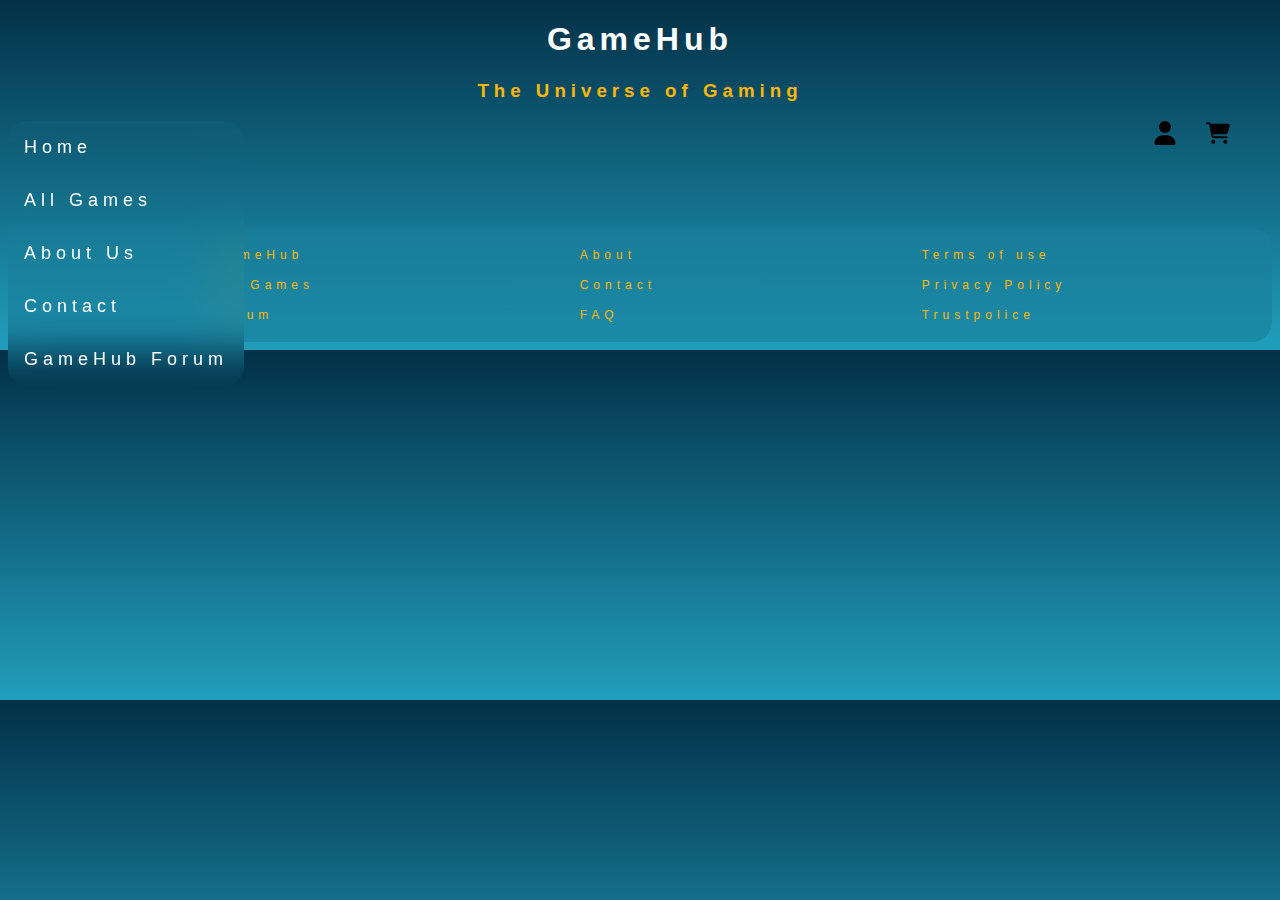
==== about.html @ f47dfc8f "added an own js file for index and all games" ====
<!DOCTYPE html>
<html lang="en">
<head>
    <meta charset="UTF-8">
    <meta http-equiv="X-UA-Compatible" content="IE=edge">
    <meta name="viewport" content="width=device-width, initial-scale=1.0">
    <meta name="description" content="">
    <link rel="stylesheet" href="css/style.css">
    <script src="js/script.js"></script>
    <title>About GameHub</title>
</head>

<body>
    <header>
        <h1>GameHub</h1>
        <h3>The Universe of Gaming</h3>
        <div class="navBar">
            <nav>
                <a href="index.html">Home</a>
                <a href="all-games.html">All Games</a>
                <a href="about.html">About Us</a>
                <a href="contact.html">Contact</a>
                <a href="forum.html">GameHub Forum</a>
                <script>
                    var navbHeight = document.querySelector('nav').offsetHeight;
                    var firstSection = document.querySelector('section');
                    firstSection.style.marginTop = navHeight + 'px';
                </script>
            </nav>
            <div class="cartUserIcons">
                <a href=""><svg xmlns="http://www.w3.org/2000/svg" viewBox="0 0 448 512" width="1.5em" height="1.5em">
                        <path
                            d="M224 256A128 128 0 1 0 224 0a128 128 0 1 0 0 256zm-45.7 48C79.8 304 0 383.8 0 482.3C0 498.7 13.3 512 29.7 512H418.3c16.4 0 29.7-13.3 29.7-29.7C448 383.8 368.2 304 269.7 304H178.3z" />
                    </svg></a>
                <a href="">
                    <svg xmlns="http://www.w3.org/2000/svg" viewBox="0 0 576 512" width="1.5em" height="1.5em">
                        <path
                            d="M0 24C0 10.7 10.7 0 24 0H69.5c22 0 41.5 12.8 50.6 32h411c26.3 0 45.5 25 38.6 50.4l-41 152.3c-8.5 31.4-37 53.3-69.5 53.3H170.7l5.4 28.5c2.2 11.3 12.1 19.5 23.6 19.5H488c13.3 0 24 10.7 24 24s-10.7 24-24 24H199.7c-34.6 0-64.3-24.6-70.7-58.5L77.4 54.5c-.7-3.8-4-6.5-7.9-6.5H24C10.7 48 0 37.3 0 24zM128 464a48 48 0 1 1 96 0 48 48 0 1 1 -96 0zm336-48a48 48 0 1 1 0 96 48 48 0 1 1 0-96z" />
                    </svg></a>
            </div>
        </div>
    </header>
    <main></main>
    <footer>
      <div>
          <a href="index.html">GameHub</a>
          <a href="all-games.html">All Games</a>
          <a href="forum.html">Forum</a>
      </div>
      <div>
          <a href="about.html">About</a>
          <a href="contact.html">Contact</a>
          <a href="#">FAQ</a>
      </div>
      <div>
          <a href="#">Terms of use</a>
          <a href="#">Privacy Policy</a>
          <a href="#">Trustpolice</a>
      </div>
  </footer>
</body>
</html>
---- css/style.css ----
body {
	background-image: linear-gradient(#023047, #219ebc);
	height: 100%;
	font-family: 'Lucida Sans', 'Lucida Sans Regular', 'Lucida Grande',
		'Lucida Sans Unicode', Geneva, Verdana, sans-serif;
	font-size: 16px;
	letter-spacing: 5px;
	color: white;
}
header h1,
h3 {
	text-align: center;
}
h3 {
	color: #ffb703;
}
a {
	text-decoration: none;
	color: white;
}
a:hover {
	color: #ffb703;
}
nav {
	position: fixed;
	display: flex;
	flex-direction: column;
	font-size: 18px;
	gap: 2rem;
	padding: 1rem;
	border-radius: 20px;
	top: 1;
	background-color: #02304700;
	backdrop-filter: blur(20px);
	z-index: 9999;
}
nav a:hover {
	color: #ffb703;
	transition: 0.4s;
	transform: scale(1.1);
}
.cartUserIcons {
	display: block;
	float: right;
	margin-right: 2em;
}
.cartUserIcons a {
	padding: 10px;
}
footer {
	background-image: linear-gradient(#219dbc1f, #02304729);
	display: flex;
	justify-content: space-evenly;
	gap: 5rem;
	padding: 20px;
	margin-top: 10%;
	border-radius: 20px;
}
footer div {
	display: flex;
	flex-direction: column;
	gap: 1rem;
	font-size: 12px;
}
footer div a {
	color: #ffb703;
}

.head-games {
	display: flex;
	flex-direction: column;
	justify-content: center;
	align-items: center;
	margin-top: 10%;
}
.head-games div {
	display: flex;
	gap: 1rem;
}
.PC-game {
	display: flex;
	flex-direction: column;
	align-items: center;
}
.PC-game img {
	width: 20rem;
	padding: 5px;
}
.PC-game:hover {
	border: #ffb703 1px solid;
	background-color: #305e753f;
}
.PC-game h3 a {
	color: #ffb703;
}
main section {
	display: grid;
	grid-template-columns: repeat(3, 1fr);
	justify-content: center;
	justify-items: center;
	margin-top: 15%;
	gap: 1.5rem;
}
.XBOXgame {
	display: flex;
	flex-direction: column;
	align-items: center;
	background-color: #7a8e9733;
	backdrop-filter: blur(30px);
	-webkit-backdrop-filter: blur(30px);
	padding: 15px;
	border-radius: 20px;
	width: 18rem;
}
.XBOXgame img {
	width: 16rem;
	border-radius: 15px;
}
.productPage {
	display: flex;
	justify-content: center;
}
.XBOXproduct {
	display: flex;
	flex-direction: column;
	align-items: center;
	background-color: #7a929d81;
	backdrop-filter: blur(30px);
	-webkit-backdrop-filter: blur(30px);
	padding: 15px;
	border-radius: 20px;
	width: 20rem;
}
.XBOXproduct img {
	width: 18rem;
}

.gameProduct div {
	display: flex;
	justify-content: center;
	gap: 1rem;
}
.titleDescription {
	display: flex;
	flex-direction: column;
	align-items: center;
	text-align: center;
}
.titleDescription p {
	width: 15rem;
}
.contact {
	display: flex;
	justify-content: center;
	margin-top: 10%;
}
.contact .contact-container {
	background-color: #7a929d23;
	backdrop-filter: blur(20px);
	-webkit-backdrop-filter: blur(20px);
	border-radius: 20px;
}
.contact .contact-container .contact-box {
	display: flex;
	flex-direction: column;
	align-items: left;
	gap: 5px;
	padding: 3rem;
}
.contact-box label {
	margin-top: 20px;
}
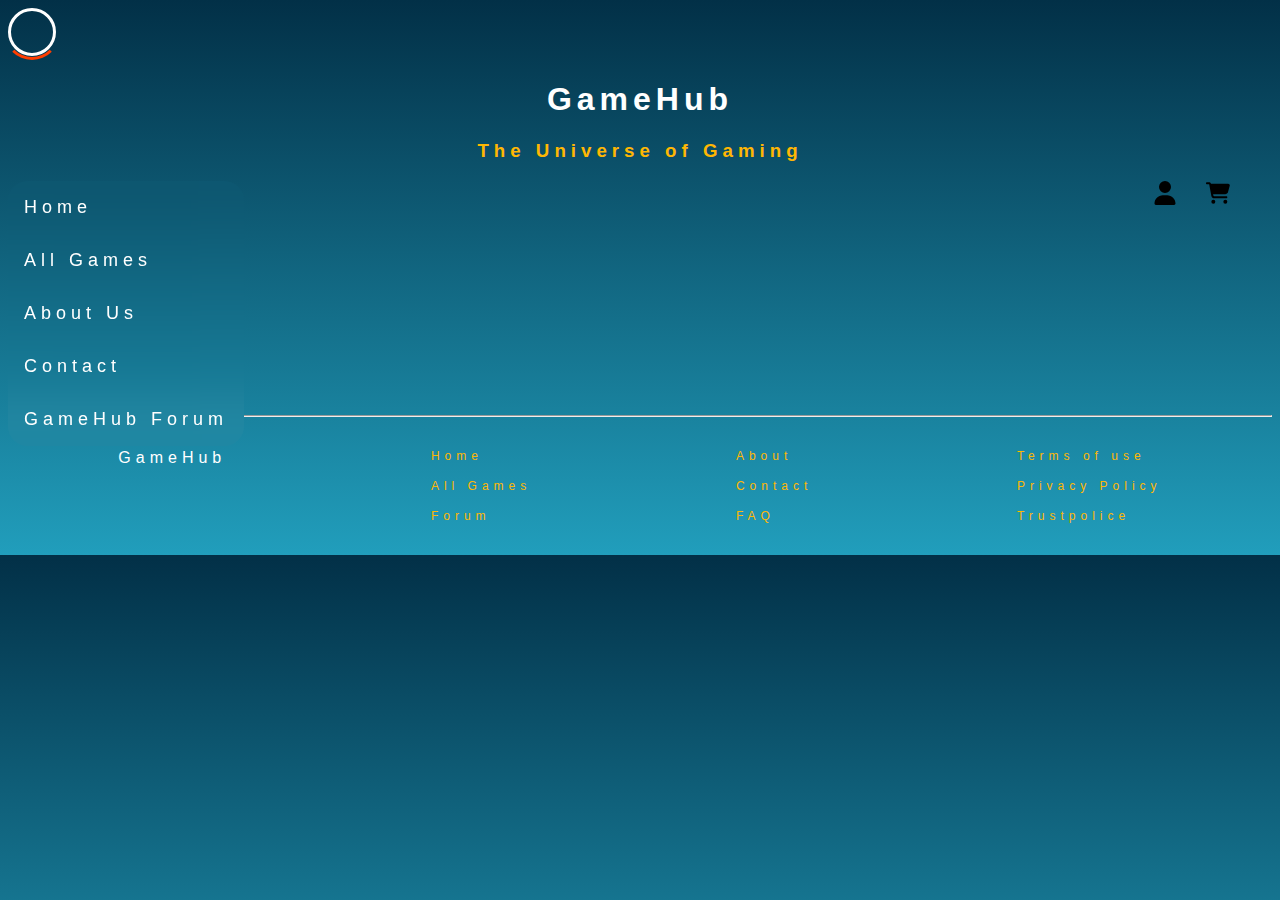
==== commit 836c5b05: "Added the loader and the footer to all html files," ====
--- a/about.html
+++ b/about.html
@@ -11,6 +11,7 @@
 </head>
 
 <body>
+    <span id="preLoader" class="loader"></span>
     <header>
         <h1>GameHub</h1>
         <h3>The Universe of Gaming</h3>
@@ -41,22 +42,27 @@
         </div>
     </header>
     <main></main>
+    <hr>
     <footer>
-      <div>
-          <a href="index.html">GameHub</a>
-          <a href="all-games.html">All Games</a>
-          <a href="forum.html">Forum</a>
-      </div>
-      <div>
-          <a href="about.html">About</a>
-          <a href="contact.html">Contact</a>
-          <a href="#">FAQ</a>
-      </div>
-      <div>
-          <a href="#">Terms of use</a>
-          <a href="#">Privacy Policy</a>
-          <a href="#">Trustpolice</a>
-      </div>
-  </footer>
+        <div>
+            <h5>GameHub</h5>
+    
+        </div>
+        <div>
+            <a href="index.html">Home</a>
+            <a href="all-games.html">All Games</a>
+            <a href="forum.html">Forum</a>
+        </div>
+        <div>
+            <a href="about.html">About</a>
+            <a href="contact.html">Contact</a>
+            <a href="#">FAQ</a>
+        </div>
+        <div>
+            <a href="#">Terms of use</a>
+            <a href="#">Privacy Policy</a>
+            <a href="#">Trustpolice</a>
+        </div>
+    </footer>
 </body>
 </html>--- a/css/style.css
+++ b/css/style.css
@@ -47,14 +47,15 @@
 .cartUserIcons a {
 	padding: 10px;
 }
+hr {
+	margin-top: 20%;
+}
 footer {
-	background-image: linear-gradient(#219dbc1f, #02304729);
-	display: flex;
-	justify-content: space-evenly;
-	gap: 5rem;
-	padding: 20px;
-	margin-top: 10%;
-	border-radius: 20px;
+	display: flex;
+	align-items: flex-start;
+	justify-content: space-around;
+	gap: 3rem;
+	margin: 2rem;
 }
 footer div {
 	display: flex;
@@ -64,6 +65,43 @@
 }
 footer div a {
 	color: #ffb703;
+}
+footer h5 {
+	margin: 0;
+	font-size: 16px;
+	font-weight: 400;
+}
+.loader {
+	width: 48px;
+	height: 48px;
+	border: 3px solid #fff;
+	border-radius: 50%;
+	display: inline-block;
+	position: relative;
+	box-sizing: border-box;
+	animation: rotation 1s linear infinite;
+}
+.loader::after {
+	content: '';
+	box-sizing: border-box;
+	position: absolute;
+	left: 50%;
+	top: 50%;
+	transform: translate(-50%, -50%);
+	width: 56px;
+	height: 56px;
+	border-radius: 50%;
+	border: 3px solid transparent;
+	border-bottom-color: #ff3d00;
+}
+
+@keyframes rotation {
+	0% {
+		transform: rotate(0deg);
+	}
+	100% {
+		transform: rotate(360deg);
+	}
 }
 
 .head-games {
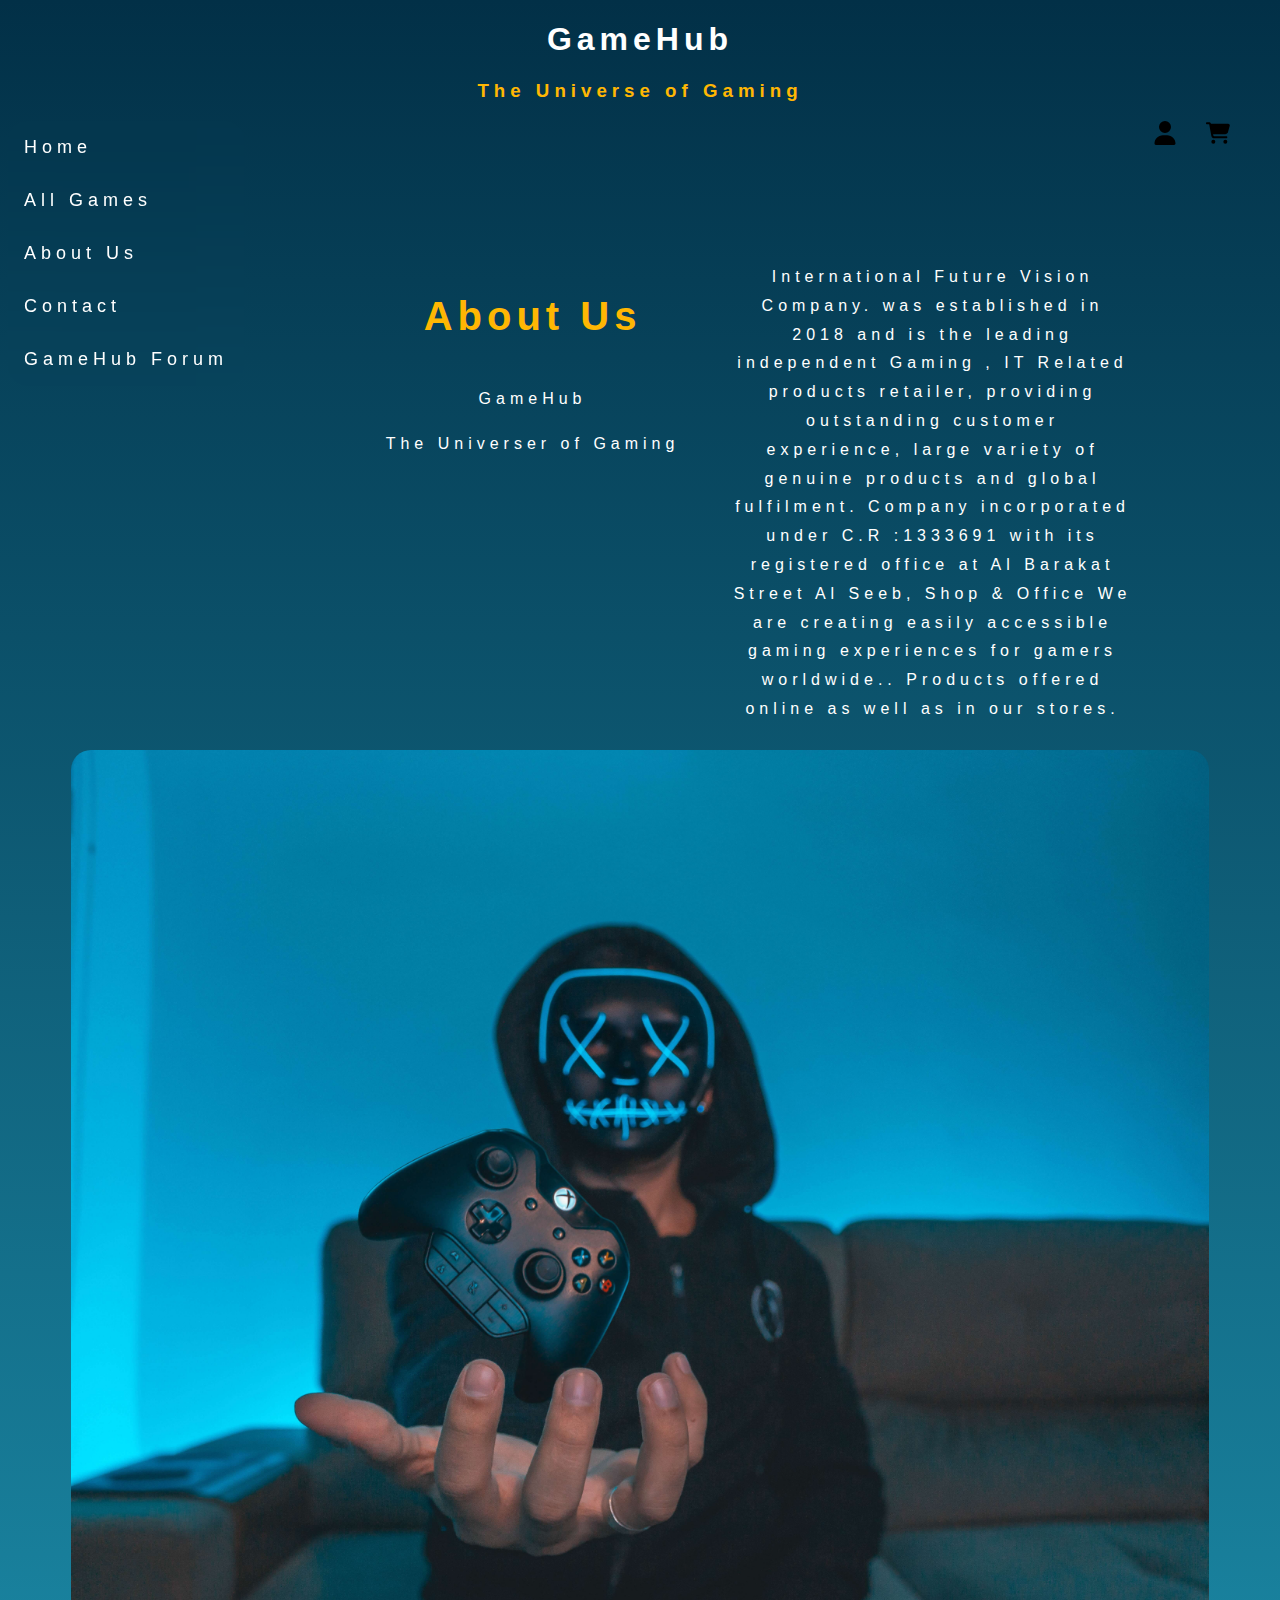
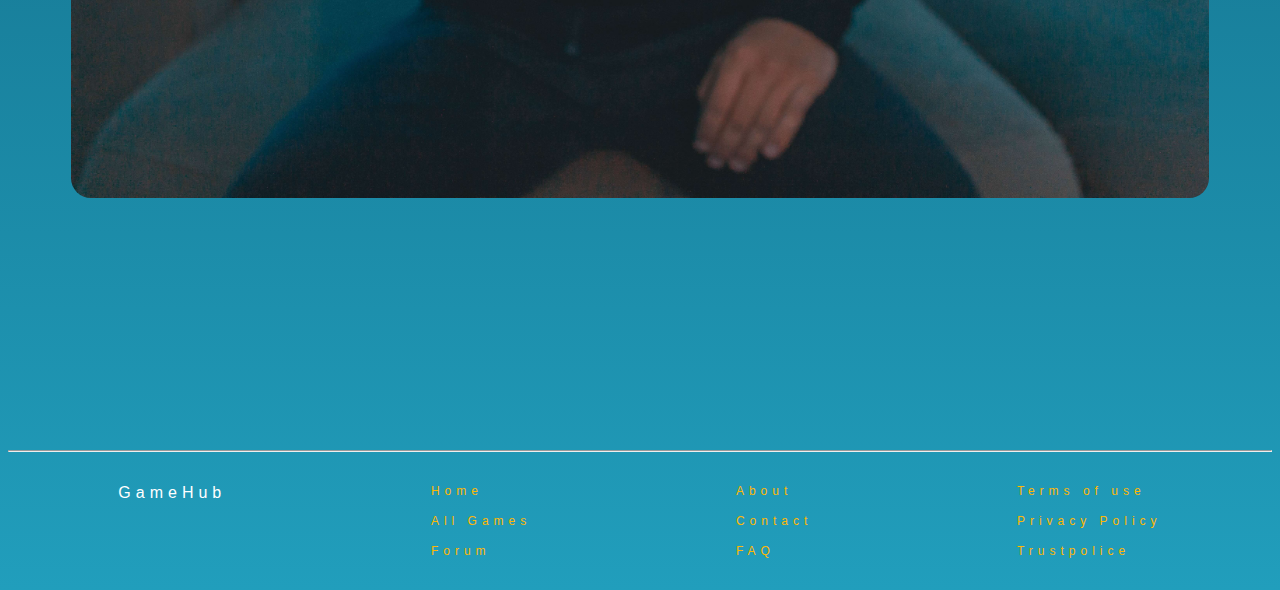
==== commit 603a17d0: "made the about page" ====
--- a/about.html
+++ b/about.html
@@ -1,12 +1,13 @@
 <!DOCTYPE html>
 <html lang="en">
+
 <head>
     <meta charset="UTF-8">
     <meta http-equiv="X-UA-Compatible" content="IE=edge">
     <meta name="viewport" content="width=device-width, initial-scale=1.0">
     <meta name="description" content="">
     <link rel="stylesheet" href="css/style.css">
-    <script src="js/script.js"></script>
+    <script defer src="js/index.js"></script>
     <title>About GameHub</title>
 </head>
 
@@ -41,12 +42,33 @@
             </div>
         </div>
     </header>
-    <main></main>
+    <main class="aboutUsInfo">
+        <div>
+            <h2>About Us</h2>
+            <p>GameHub</p>
+            <p>The Universer of Gaming</p>
+        </div>
+        <div>
+            <p> International Future Vision Company. was established in 2018 and is the leading independent Gaming , IT
+            Related products
+            retailer, providing outstanding customer experience, large variety of genuine products and global fulfilment.
+                Company
+                incorporated under C.R :1333691 with its registered office at Al Barakat Street Al Seeb, Shop & Office
+
+                We are creating easily accessible gaming experiences for gamers worldwide..
+
+                Products offered online as well as in our stores​.</p>
+        </div>
+    </main>
+    <main class="aboutUsImg">
+        <img src="images/xboxgamer.jpg" alt="xboxGamer" id="xboxGamerImg">
+    </main>
+
     <hr>
     <footer>
         <div>
             <h5>GameHub</h5>
-    
+
         </div>
         <div>
             <a href="index.html">Home</a>
@@ -65,4 +87,5 @@
         </div>
     </footer>
 </body>
+
 </html>--- a/css/style.css
+++ b/css/style.css
@@ -208,3 +208,25 @@
 .contact-box label {
 	margin-top: 20px;
 }
+.aboutUsInfo {
+	display: flex;
+	justify-content: flex-end;
+	padding: 10px;
+	padding-top: 10%;
+	text-align: center;
+}
+.aboutUsInfo div {
+	width: 25rem;
+	line-height: 1.8;
+}
+.aboutUsInfo div h2 {
+	color: #ffb703;
+	font-size: 40px;
+}
+.aboutUsImg img {
+	width: 90%;
+	display: block;
+	margin-left: auto;
+	margin-right: auto;
+	border-radius: 20px;
+}
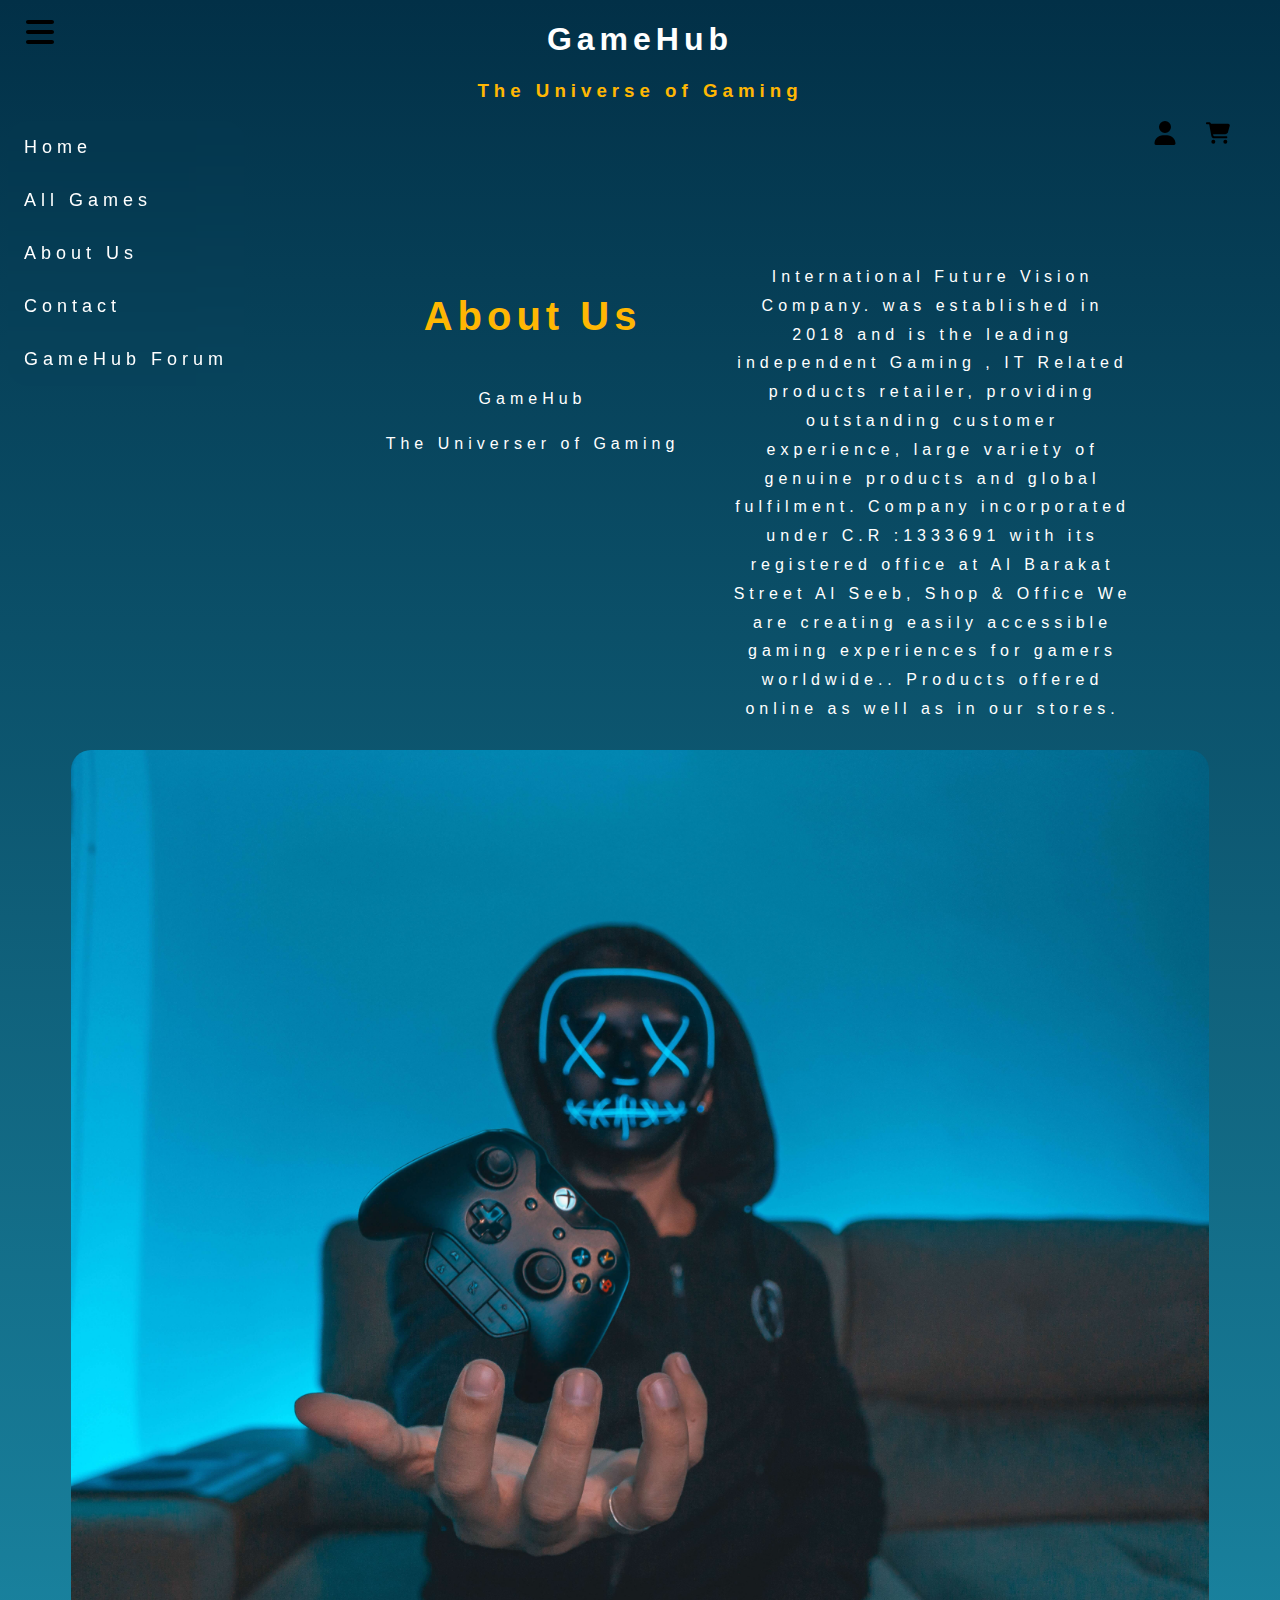
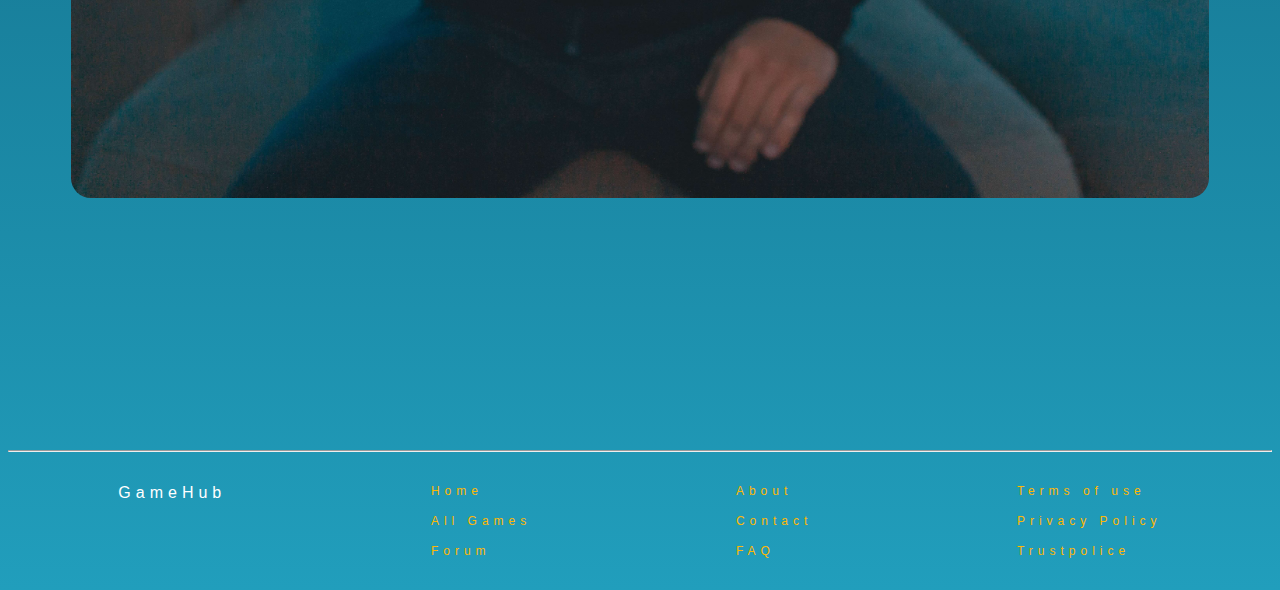
==== commit 814bc4ba: "organized som javascript, and added a menuBar" ====
--- a/about.html
+++ b/about.html
@@ -16,6 +16,10 @@
     <header>
         <h1>GameHub</h1>
         <h3>The Universe of Gaming</h3>
+        <a href=""><svg xmlns="http://www.w3.org/2000/svg" viewBox="0 0 448 512" width="2em" height="2em" id="menuBar">
+                <path
+                    d="M0 96C0 78.3 14.3 64 32 64H416c17.7 0 32 14.3 32 32s-14.3 32-32 32H32C14.3 128 0 113.7 0 96zM0 256c0-17.7 14.3-32 32-32H416c17.7 0 32 14.3 32 32s-14.3 32-32 32H32c-17.7 0-32-14.3-32-32zM448 416c0 17.7-14.3 32-32 32H32c-17.7 0-32-14.3-32-32s14.3-32 32-32H416c17.7 0 32 14.3 32 32z" />
+            </svg></a>
         <div class="navBar">
             <nav>
                 <a href="index.html">Home</a>
--- a/css/style.css
+++ b/css/style.css
@@ -20,6 +20,11 @@
 }
 a:hover {
 	color: #ffb703;
+}
+#menuBar {
+	position: absolute;
+	top: 0;
+	padding: 1rem;
 }
 nav {
 	position: fixed;
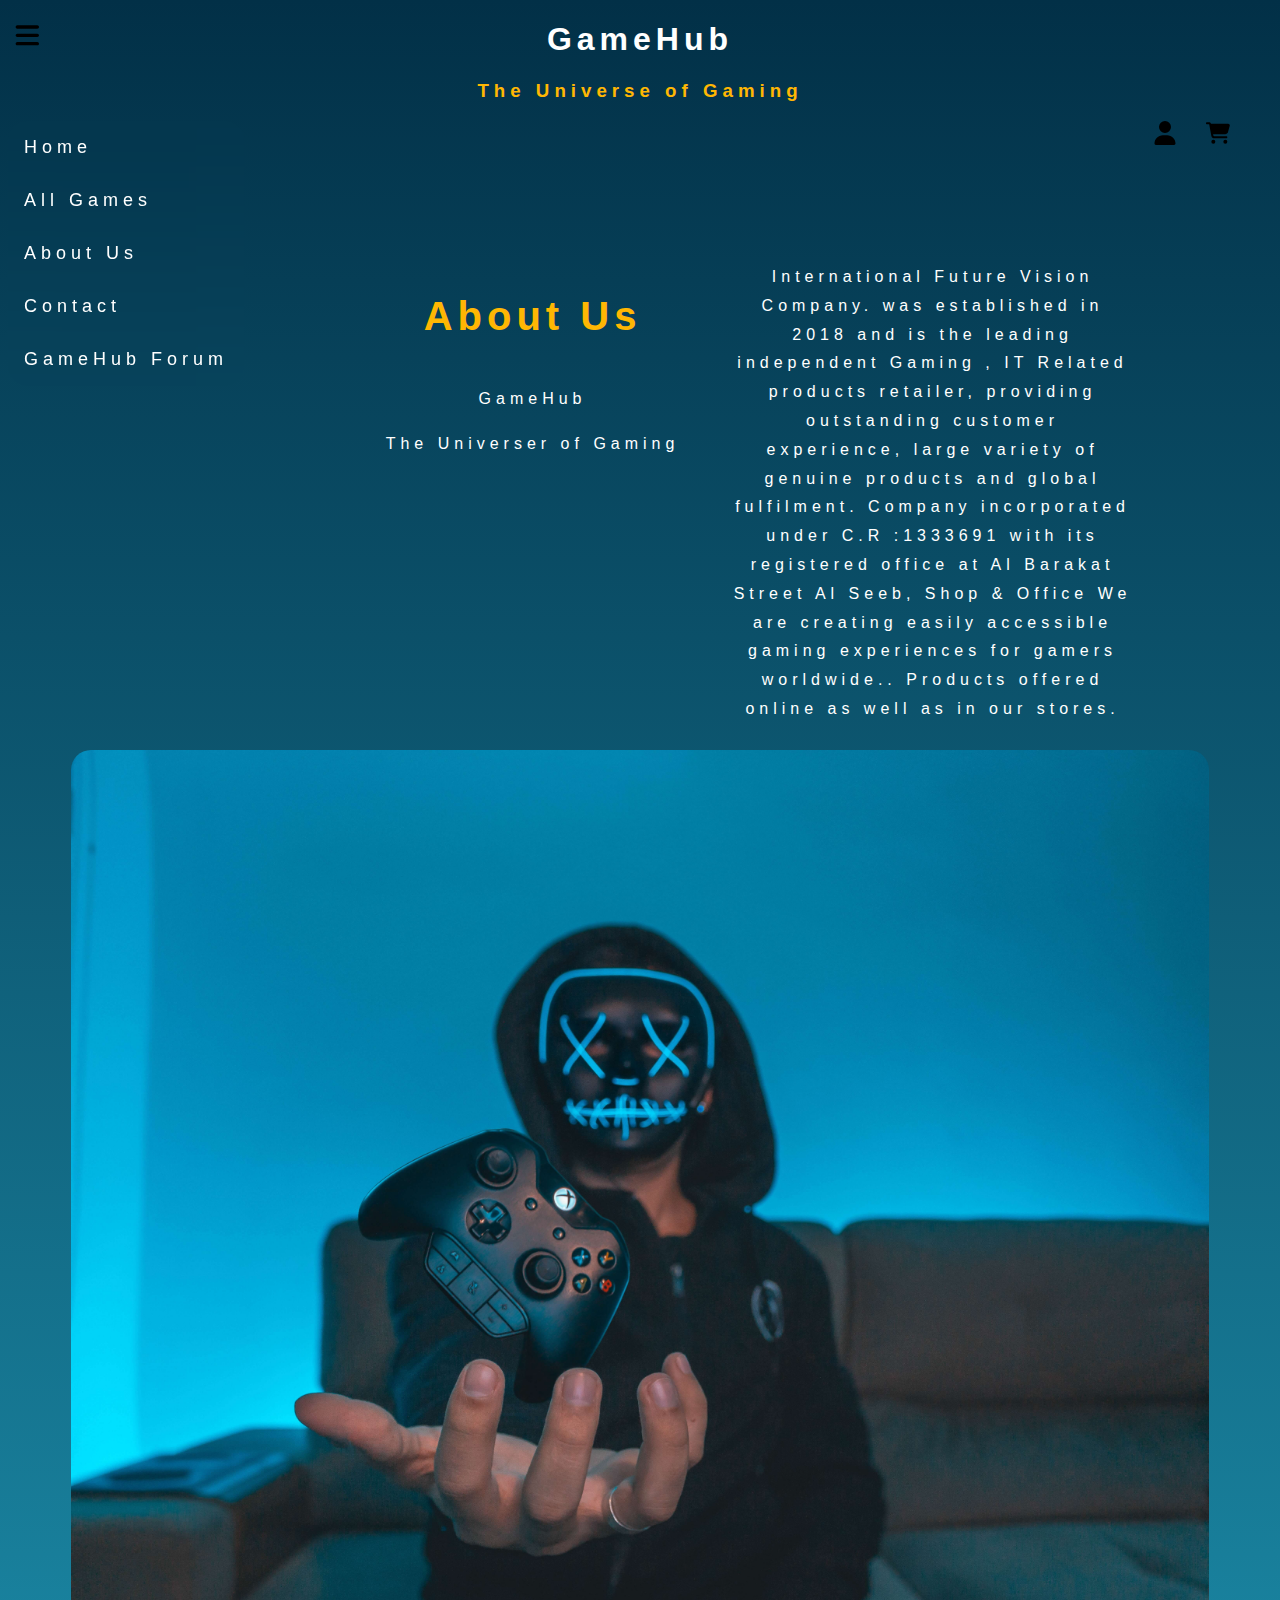
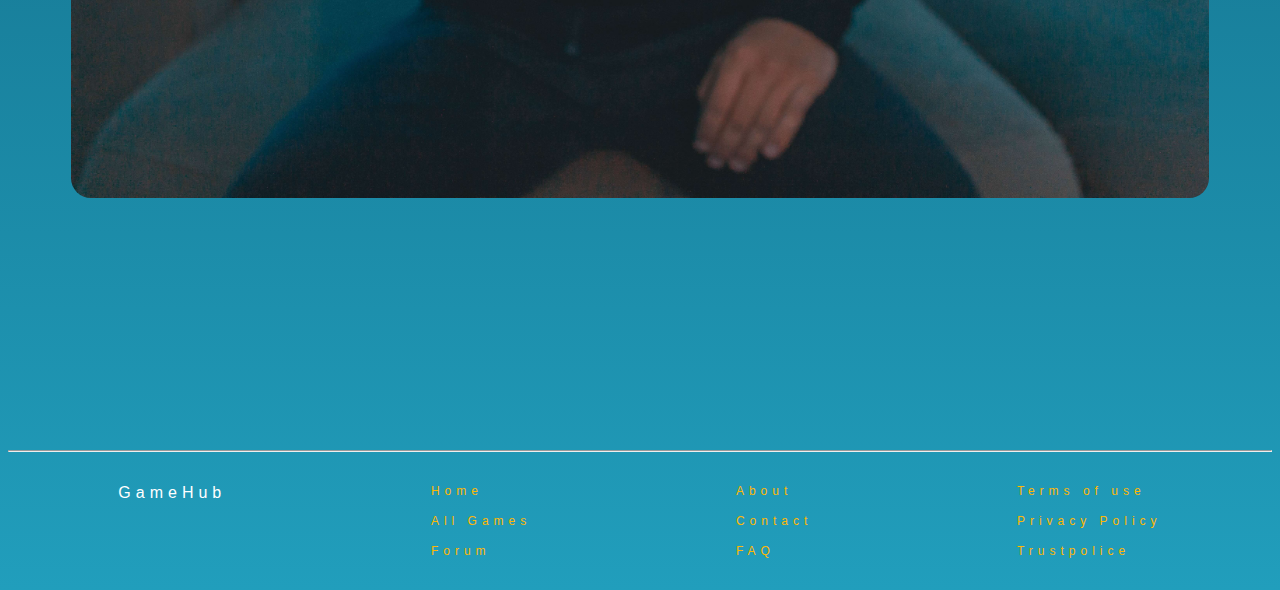
==== commit 83b2fca2: "Update, organized js script" ====
--- a/about.html
+++ b/about.html
@@ -16,34 +16,29 @@
     <header>
         <h1>GameHub</h1>
         <h3>The Universe of Gaming</h3>
-        <a href=""><svg xmlns="http://www.w3.org/2000/svg" viewBox="0 0 448 512" width="2em" height="2em" id="menuBar">
+        <button onclick="show_hide()"><svg xmlns="http://www.w3.org/2000/svg" viewBox="0 0 448 512" width="2em"
+                height="2em" id="menuBar">
                 <path
                     d="M0 96C0 78.3 14.3 64 32 64H416c17.7 0 32 14.3 32 32s-14.3 32-32 32H32C14.3 128 0 113.7 0 96zM0 256c0-17.7 14.3-32 32-32H416c17.7 0 32 14.3 32 32s-14.3 32-32 32H32c-17.7 0-32-14.3-32-32zM448 416c0 17.7-14.3 32-32 32H32c-17.7 0-32-14.3-32-32s14.3-32 32-32H416c17.7 0 32 14.3 32 32z" />
-            </svg></a>
-        <div class="navBar">
-            <nav>
-                <a href="index.html">Home</a>
-                <a href="all-games.html">All Games</a>
-                <a href="about.html">About Us</a>
-                <a href="contact.html">Contact</a>
-                <a href="forum.html">GameHub Forum</a>
-                <script>
-                    var navbHeight = document.querySelector('nav').offsetHeight;
-                    var firstSection = document.querySelector('section');
-                    firstSection.style.marginTop = navHeight + 'px';
-                </script>
-            </nav>
-            <div class="cartUserIcons">
-                <a href=""><svg xmlns="http://www.w3.org/2000/svg" viewBox="0 0 448 512" width="1.5em" height="1.5em">
-                        <path
-                            d="M224 256A128 128 0 1 0 224 0a128 128 0 1 0 0 256zm-45.7 48C79.8 304 0 383.8 0 482.3C0 498.7 13.3 512 29.7 512H418.3c16.4 0 29.7-13.3 29.7-29.7C448 383.8 368.2 304 269.7 304H178.3z" />
-                    </svg></a>
-                <a href="">
-                    <svg xmlns="http://www.w3.org/2000/svg" viewBox="0 0 576 512" width="1.5em" height="1.5em">
-                        <path
-                            d="M0 24C0 10.7 10.7 0 24 0H69.5c22 0 41.5 12.8 50.6 32h411c26.3 0 45.5 25 38.6 50.4l-41 152.3c-8.5 31.4-37 53.3-69.5 53.3H170.7l5.4 28.5c2.2 11.3 12.1 19.5 23.6 19.5H488c13.3 0 24 10.7 24 24s-10.7 24-24 24H199.7c-34.6 0-64.3-24.6-70.7-58.5L77.4 54.5c-.7-3.8-4-6.5-7.9-6.5H24C10.7 48 0 37.3 0 24zM128 464a48 48 0 1 1 96 0 48 48 0 1 1 -96 0zm336-48a48 48 0 1 1 0 96 48 48 0 1 1 0-96z" />
-                    </svg></a>
-            </div>
+            </svg></button>
+        <nav>
+            <a href="index.html">Home</a>
+            <a href="all-games.html">All Games</a>
+            <a href="about.html">About Us</a>
+            <a href="contact.html">Contact</a>
+            <a href="forum.html">GameHub Forum</a>
+        </nav>
+        <div class="cartUserIcons">
+            <a href=""><svg xmlns="http://www.w3.org/2000/svg" viewBox="0 0 448 512" width="1.5em" height="1.5em">
+                    <path
+                        d="M224 256A128 128 0 1 0 224 0a128 128 0 1 0 0 256zm-45.7 48C79.8 304 0 383.8 0 482.3C0 498.7 13.3 512 29.7 512H418.3c16.4 0 29.7-13.3 29.7-29.7C448 383.8 368.2 304 269.7 304H178.3z" />
+                </svg></a>
+            <a href="">
+                <svg xmlns="http://www.w3.org/2000/svg" viewBox="0 0 576 512" width="1.5em" height="1.5em">
+                    <path
+                        d="M0 24C0 10.7 10.7 0 24 0H69.5c22 0 41.5 12.8 50.6 32h411c26.3 0 45.5 25 38.6 50.4l-41 152.3c-8.5 31.4-37 53.3-69.5 53.3H170.7l5.4 28.5c2.2 11.3 12.1 19.5 23.6 19.5H488c13.3 0 24 10.7 24 24s-10.7 24-24 24H199.7c-34.6 0-64.3-24.6-70.7-58.5L77.4 54.5c-.7-3.8-4-6.5-7.9-6.5H24C10.7 48 0 37.3 0 24zM128 464a48 48 0 1 1 96 0 48 48 0 1 1 -96 0zm336-48a48 48 0 1 1 0 96 48 48 0 1 1 0-96z" />
+                </svg></a>
+        </div>
         </div>
     </header>
     <main class="aboutUsInfo">
@@ -54,8 +49,9 @@
         </div>
         <div>
             <p> International Future Vision Company. was established in 2018 and is the leading independent Gaming , IT
-            Related products
-            retailer, providing outstanding customer experience, large variety of genuine products and global fulfilment.
+                Related products
+                retailer, providing outstanding customer experience, large variety of genuine products and global
+                fulfilment.
                 Company
                 incorporated under C.R :1333691 with its registered office at Al Barakat Street Al Seeb, Shop & Office
 
--- a/css/style.css
+++ b/css/style.css
@@ -21,19 +21,28 @@
 a:hover {
 	color: #ffb703;
 }
-#menuBar {
-	position: absolute;
-	top: 0;
-	padding: 1rem;
+button {
+    position: absolute;
+    top: 1rem;
+    background-color: transparent;
+    border: 1px solid transparent;
+    border-radius: 10px;
+    padding: 5px;
+}
+button:hover {
+    cursor: pointer;
+    border: 1px solid black;
+    border-radius: 10px;
+    padding: 5px;
 }
 nav {
-	position: fixed;
-	display: flex;
-	flex-direction: column;
-	font-size: 18px;
-	gap: 2rem;
-	padding: 1rem;
-	border-radius: 20px;
+    position: fixed;
+    display: flex; 
+    flex-direction: column;
+    font-size: 18px;
+    gap: 2rem;
+    padding: 1rem;
+    border-radius: 20px;
 	top: 1;
 	background-color: #02304700;
 	backdrop-filter: blur(20px);
@@ -41,8 +50,8 @@
 }
 nav a:hover {
 	color: #ffb703;
-	transition: 0.4s;
 	transform: scale(1.1);
+	transition: 0.3s;
 }
 .cartUserIcons {
 	display: block;
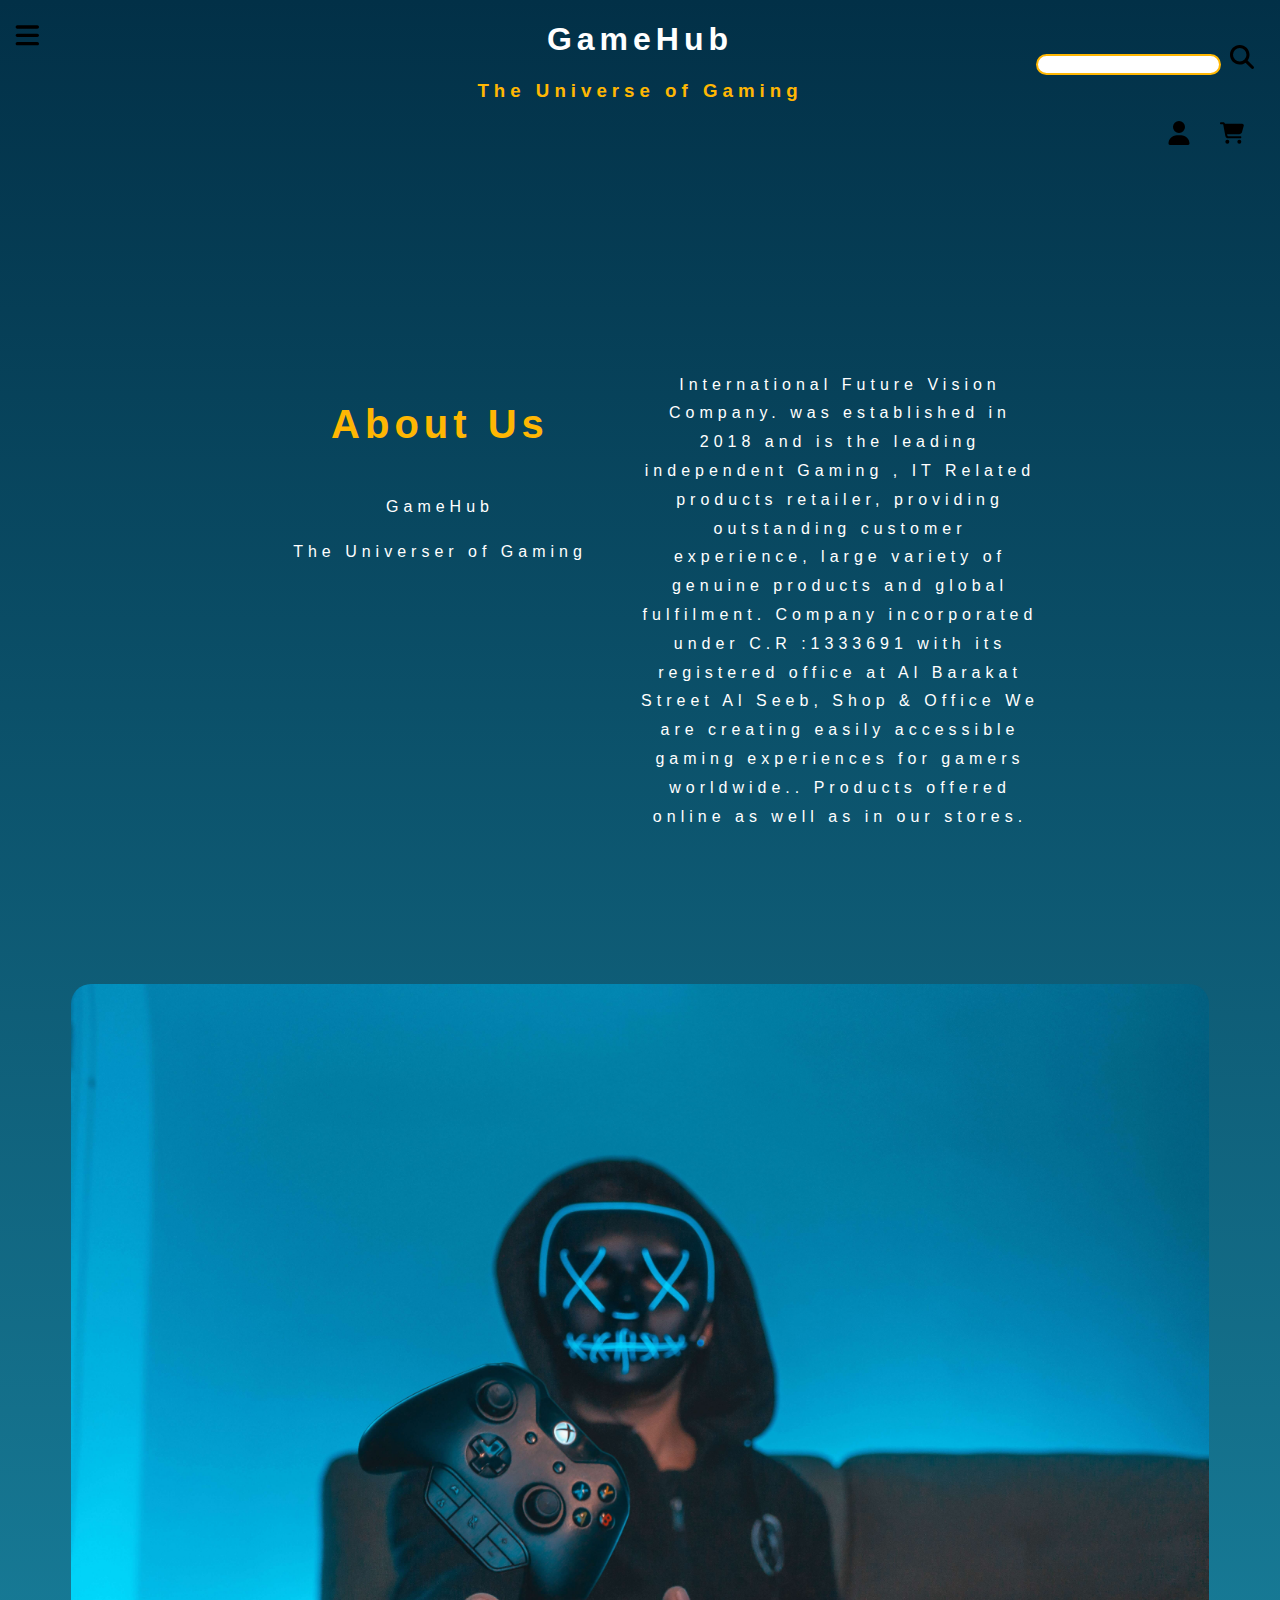
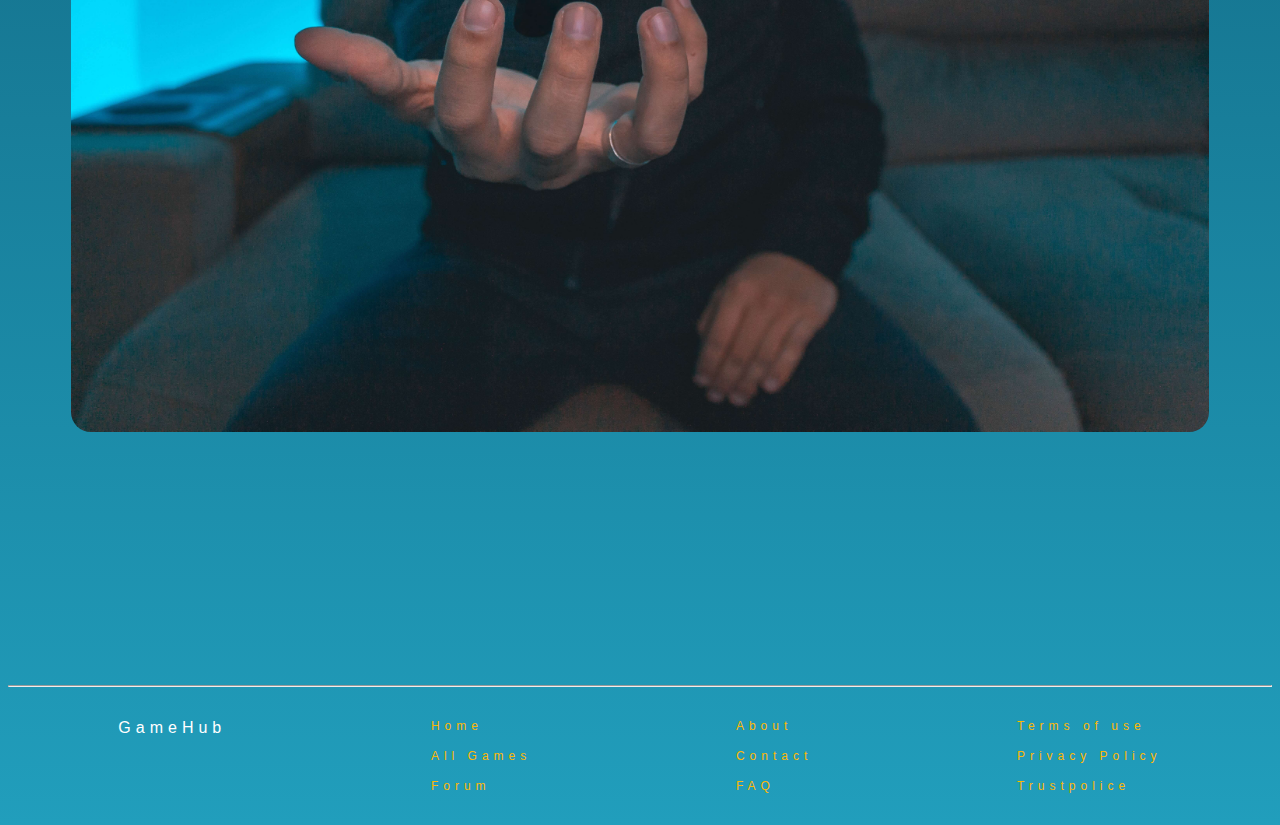
==== commit b545eaa0: "Update: added the changes to all pages." ====
--- a/about.html
+++ b/about.html
@@ -16,8 +16,8 @@
     <header>
         <h1>GameHub</h1>
         <h3>The Universe of Gaming</h3>
-        <button onclick="show_hide()"><svg xmlns="http://www.w3.org/2000/svg" viewBox="0 0 448 512" width="2em"
-                height="2em" id="menuBar">
+        <button onclick="show_hide()"><svg xmlns="http://www.w3.org/2000/svg" viewBox="0 0 448 512" width="2em" height="2em"
+                id="menuBar">
                 <path
                     d="M0 96C0 78.3 14.3 64 32 64H416c17.7 0 32 14.3 32 32s-14.3 32-32 32H32C14.3 128 0 113.7 0 96zM0 256c0-17.7 14.3-32 32-32H416c17.7 0 32 14.3 32 32s-14.3 32-32 32H32c-17.7 0-32-14.3-32-32zM448 416c0 17.7-14.3 32-32 32H32c-17.7 0-32-14.3-32-32s14.3-32 32-32H416c17.7 0 32 14.3 32 32z" />
             </svg></button>
@@ -28,19 +28,25 @@
             <a href="contact.html">Contact</a>
             <a href="forum.html">GameHub Forum</a>
         </nav>
-        <div class="cartUserIcons">
-            <a href=""><svg xmlns="http://www.w3.org/2000/svg" viewBox="0 0 448 512" width="1.5em" height="1.5em">
-                    <path
-                        d="M224 256A128 128 0 1 0 224 0a128 128 0 1 0 0 256zm-45.7 48C79.8 304 0 383.8 0 482.3C0 498.7 13.3 512 29.7 512H418.3c16.4 0 29.7-13.3 29.7-29.7C448 383.8 368.2 304 269.7 304H178.3z" />
-                </svg></a>
-            <a href="">
-                <svg xmlns="http://www.w3.org/2000/svg" viewBox="0 0 576 512" width="1.5em" height="1.5em">
-                    <path
-                        d="M0 24C0 10.7 10.7 0 24 0H69.5c22 0 41.5 12.8 50.6 32h411c26.3 0 45.5 25 38.6 50.4l-41 152.3c-8.5 31.4-37 53.3-69.5 53.3H170.7l5.4 28.5c2.2 11.3 12.1 19.5 23.6 19.5H488c13.3 0 24 10.7 24 24s-10.7 24-24 24H199.7c-34.6 0-64.3-24.6-70.7-58.5L77.4 54.5c-.7-3.8-4-6.5-7.9-6.5H24C10.7 48 0 37.3 0 24zM128 464a48 48 0 1 1 96 0 48 48 0 1 1 -96 0zm336-48a48 48 0 1 1 0 96 48 48 0 1 1 0-96z" />
-                </svg></a>
-        </div>
-        </div>
     </header>
+    <div class="searchInput">
+        <input type="search">
+        <label for="search"><svg xmlns="http://www.w3.org/2000/svg" viewBox="0 0 512 512" width="1.5em" height="1.5em">
+                <path
+                    d="M416 208c0 45.9-14.9 88.3-40 122.7L502.6 457.4c12.5 12.5 12.5 32.8 0 45.3s-32.8 12.5-45.3 0L330.7 376c-34.4 25.2-76.8 40-122.7 40C93.1 416 0 322.9 0 208S93.1 0 208 0S416 93.1 416 208zM208 352a144 144 0 1 0 0-288 144 144 0 1 0 0 288z" />
+            </svg></label>
+    </div>
+    <div class="cartUserIcons">
+        <a href=""><svg xmlns="http://www.w3.org/2000/svg" viewBox="0 0 448 512" width="1.5em" height="1.5em">
+                <path
+                    d="M224 256A128 128 0 1 0 224 0a128 128 0 1 0 0 256zm-45.7 48C79.8 304 0 383.8 0 482.3C0 498.7 13.3 512 29.7 512H418.3c16.4 0 29.7-13.3 29.7-29.7C448 383.8 368.2 304 269.7 304H178.3z" />
+            </svg></a>
+        <a href="">
+            <svg xmlns="http://www.w3.org/2000/svg" viewBox="0 0 576 512" width="1.5em" height="1.5em">
+                <path
+                    d="M0 24C0 10.7 10.7 0 24 0H69.5c22 0 41.5 12.8 50.6 32h411c26.3 0 45.5 25 38.6 50.4l-41 152.3c-8.5 31.4-37 53.3-69.5 53.3H170.7l5.4 28.5c2.2 11.3 12.1 19.5 23.6 19.5H488c13.3 0 24 10.7 24 24s-10.7 24-24 24H199.7c-34.6 0-64.3-24.6-70.7-58.5L77.4 54.5c-.7-3.8-4-6.5-7.9-6.5H24C10.7 48 0 37.3 0 24zM128 464a48 48 0 1 1 96 0 48 48 0 1 1 -96 0zm336-48a48 48 0 1 1 0 96 48 48 0 1 1 0-96z" />
+            </svg></a>
+    </div>
     <main class="aboutUsInfo">
         <div>
             <h2>About Us</h2>
--- a/css/style.css
+++ b/css/style.css
@@ -7,6 +7,9 @@
 	letter-spacing: 5px;
 	color: white;
 }
+main {
+	margin-top: 10%;
+}
 header h1,
 h3 {
 	text-align: center;
@@ -21,7 +24,7 @@
 a:hover {
 	color: #ffb703;
 }
-button {
+header button {
     position: absolute;
     top: 1rem;
     background-color: transparent;
@@ -29,15 +32,16 @@
     border-radius: 10px;
     padding: 5px;
 }
-button:hover {
+header button:hover {
     cursor: pointer;
     border: 1px solid black;
+	background-color: #ffb703;
     border-radius: 10px;
     padding: 5px;
 }
 nav {
-    position: fixed;
-    display: flex; 
+	position: fixed;
+    display: none; 
     flex-direction: column;
     font-size: 18px;
     gap: 2rem;
@@ -54,13 +58,24 @@
 	transition: 0.3s;
 }
 .cartUserIcons {
+	position: absolute;
 	display: block;
-	float: right;
-	margin-right: 2em;
+	right: 2%;
 }
 .cartUserIcons a {
 	padding: 10px;
 }
+.searchInput {
+	position: absolute;
+	display: block;
+	right: 2%;
+	top: 5%;
+}
+.searchInput input {
+	border-radius: 12px;
+	border: #ffb703 2px solid;
+}
+
 hr {
 	margin-top: 20%;
 }
@@ -108,6 +123,19 @@
 	border: 3px solid transparent;
 	border-bottom-color: #ff3d00;
 }
+.addCart button {
+    margin-left: 50%;
+    top: 1rem;
+    background-color: #7a929d23;
+    border: 1px solid black;
+    border-radius: 10px;
+    padding: 5px;
+}
+.addCart button:hover {
+    cursor: pointer;
+    border: 1px solid black;
+	background-color: #ffb703;
+}
 
 @keyframes rotation {
 	0% {
@@ -137,10 +165,12 @@
 .PC-game img {
 	width: 20rem;
 	padding: 5px;
+	border-radius: 20px;
 }
 .PC-game:hover {
 	border: #ffb703 1px solid;
 	background-color: #305e753f;
+	border-radius: 20px;
 }
 .PC-game h3 a {
 	color: #ffb703;
@@ -157,34 +187,37 @@
 	display: flex;
 	flex-direction: column;
 	align-items: center;
-	background-color: #7a8e9733;
+	background-color: #7a929d23;
+	border: 1px #ffb703 solid;
+	backdrop-filter: blur(30px);
+	-webkit-backdrop-filter: blur(30px);
+	padding: 10px;
+	border-radius: 20px;
+	width: 18rem;
+}
+.XBOXgame img {
+	width: 16rem;
+	border-radius: 15px;
+}
+.productPage {
+	display: flex;
+	justify-content: center;
+}
+.XBOXproduct {
+	display: flex;
+	flex-direction: column;
+	align-items: center;
+	background-color: #7a929d23;
+	border: 1px #ffb703 solid;
 	backdrop-filter: blur(30px);
 	-webkit-backdrop-filter: blur(30px);
 	padding: 15px;
 	border-radius: 20px;
-	width: 18rem;
-}
-.XBOXgame img {
-	width: 16rem;
-	border-radius: 15px;
-}
-.productPage {
-	display: flex;
-	justify-content: center;
-}
-.XBOXproduct {
-	display: flex;
-	flex-direction: column;
-	align-items: center;
-	background-color: #7a929d81;
-	backdrop-filter: blur(30px);
-	-webkit-backdrop-filter: blur(30px);
-	padding: 15px;
-	border-radius: 20px;
 	width: 20rem;
 }
 .XBOXproduct img {
 	width: 18rem;
+	border-radius: 15px;
 }
 
 .gameProduct div {
@@ -222,9 +255,21 @@
 .contact-box label {
 	margin-top: 20px;
 }
+.contact-box input {
+	border-radius: 5px;
+}
+.contact-box #submit {
+	margin-left: 50%;
+    top: 1rem;
+    background-color: #ffb703;
+    border: 1px solid black;
+    border-radius: 5px;
+    padding: 5px;
+	cursor: pointer;
+}
 .aboutUsInfo {
 	display: flex;
-	justify-content: flex-end;
+	justify-content: center;
 	padding: 10px;
 	padding-top: 10%;
 	text-align: center;
